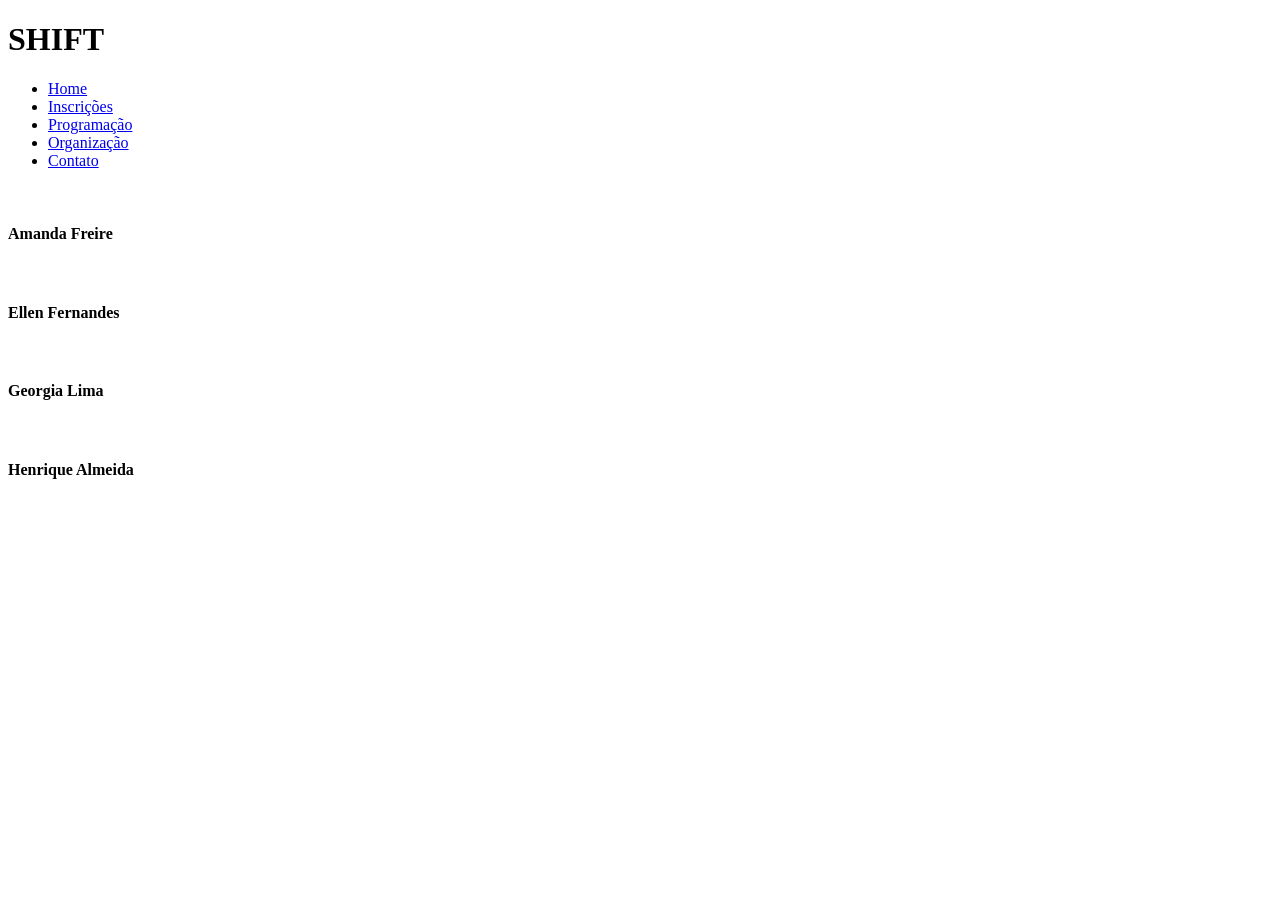
==== palestrantes.html @ 4b57b9d8 "add palestrantes.html" ====
<!DOCTYPE html>
<html lang="pt-BR">
<head>
    <meta charset="UTF-8">
    <meta name="viewport" content="width=device-width, initial-scale=1.0">
    <link rel="stylesheet" href="main.css">
    <title>Palestrantes</title>
</head>
<body>

<header>
    <h1>SHIFT</h1>

    <nav>
        <ul>
            <li><a href="index.html">Home</a></li>
            <li><a href="inscricoes.html">Inscrições</a></li>
            <li><a href="programacao.html">Programação</a></li>
            <li><a href="organizacao.html">Organização</a></li>
            <li><a href="contato.html">Contato</a></li>
        </ul>
    </nav>
</header>

<main class="pagina palestrantes-grid">

    <div class="Palestrantes">
        <img src="imagens/amanda.jpg" alt="">
        <h4>Amanda Freire</h4>
    </div>

    <div class="Palestrantes">
        <img src="imagens/ellen.jpg" alt="">
        <h4>Ellen Fernandes</h4>
    </div>

    <div class="Palestrantes">
        <img src="imagens/georgia.jpg" alt="">
        <h4>Georgia Lima</h4>
    </div>

    <div class="Palestrantes">
        <img src="imagens/henrique.jpg" alt="">
        <h4>Henrique Almeida</h4>
    </div>

</main>

</body>
</html>
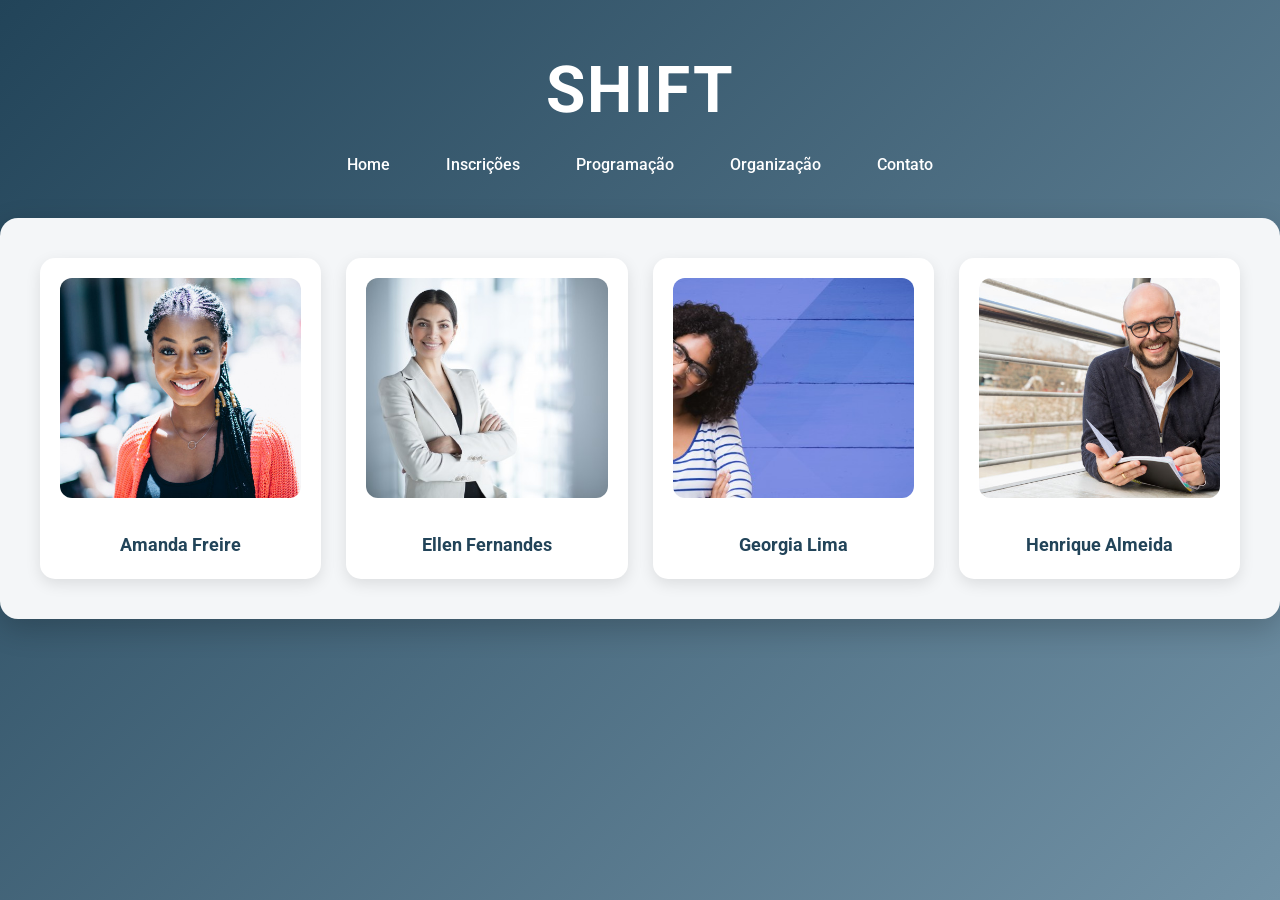
==== commit 1bc15bfc: "Update final in SHIFT" ====
--- a/palestrantes.html
+++ b/palestrantes.html
@@ -25,22 +25,22 @@
 <main class="pagina palestrantes-grid">
 
     <div class="Palestrantes">
-        <img src="imagens/amanda.jpg" alt="">
+        <img src="imgs/amanda.jpg" alt="">
         <h4>Amanda Freire</h4>
     </div>
 
     <div class="Palestrantes">
-        <img src="imagens/ellen.jpg" alt="">
+        <img src="imgs/ellen.jpg" alt="">
         <h4>Ellen Fernandes</h4>
     </div>
 
     <div class="Palestrantes">
-        <img src="imagens/georgia.jpg" alt="">
+        <img src="imgs/georgia.jpg" alt="Georgia Lima" class="georgia-img">
         <h4>Georgia Lima</h4>
     </div>
 
     <div class="Palestrantes">
-        <img src="imagens/henrique.jpg" alt="">
+        <img src="imgs/henrique.jpg" alt="">
         <h4>Henrique Almeida</h4>
     </div>
 
--- a/main.css
+++ b/main.css
@@ -0,0 +1,292 @@
+@import url('https://fonts.googleapis.com/css2?family=Roboto:wght@300;400;500;700&display=swap');
+
+* {
+    margin: 0;
+    padding: 0;
+    box-sizing: border-box;
+}
+
+body {
+    min-height: 100vh;
+    background: linear-gradient(135deg, #224459, #7292A6);
+    font-family: 'Roboto', sans-serif;
+    color: white;
+    line-height: 1.6;
+}
+
+.container {
+    width: 100%;
+    max-width: 1200px;
+    margin: auto;
+    padding: 20px;
+}
+
+header {
+    text-align: center;
+    padding: 40px 20px;
+}
+
+header h1 {
+    font-size: 4rem;
+    margin-bottom: 10px;
+    letter-spacing: 2px;
+}
+
+header h2 {
+    font-size: 1.2rem;
+    font-weight: 300;
+    margin-bottom: 30px;
+}
+
+nav ul {
+    list-style: none;
+    display: flex;
+    justify-content: center;
+    align-items: center;
+    gap: 20px;
+    flex-wrap: wrap;
+}
+
+nav li {
+    list-style: none;
+}
+
+nav a {
+    color: white;
+    text-decoration: none;
+    font-weight: 500;
+    padding: 10px 18px;
+    border-radius: 8px;
+    transition: 0.3s ease;
+}
+
+nav a:hover {
+    background-color: rgba(255, 255, 255, 0.15);
+    transform: translateY(-2px);
+}
+
+.pagina {
+    background-color: #f4f6f8;
+    color: #1e1e1e;
+    padding: 40px;
+    border-radius: 18px;
+    box-shadow: 0 10px 30px rgba(0, 0, 0, 0.2);
+    margin-bottom: 40px;
+}
+
+.pagina h3 {
+    text-align: center;
+    font-size: 2rem;
+    margin-bottom: 30px;
+    color: #224459;
+}
+
+.pagina h4 {
+    text-align: center;
+    margin-top: 10px;
+    font-size: 1.1rem;
+}
+
+.pagina p {
+    margin-bottom: 15px;
+    text-align: center;
+}
+
+button {
+    width: 100%;
+    background-color: #2980B9;
+    color: white;
+    border: none;
+    padding: 14px;
+    border-radius: 8px;
+    font-size: 1rem;
+    font-weight: bold;
+    cursor: pointer;
+    transition: 0.3s ease;
+}
+
+button:hover {
+    background-color: #1f6694;
+    transform: scale(1.02);
+}
+
+form {
+    width: 100%;
+    max-width: 500px;
+    margin: auto;
+}
+
+input {
+    width: 100%;
+    padding: 14px;
+    margin-bottom: 18px;
+    border: 1px solid #ccc;
+    border-radius: 8px;
+    font-size: 1rem;
+    outline: none;
+    transition: 0.3s ease;
+}
+
+input:focus {
+    border-color: #2980B9;
+    box-shadow: 0 0 5px rgba(41, 128, 185, 0.5);
+}
+
+.form-label {
+    text-align: center;
+    margin-bottom: 12px;
+    font-weight: bold;
+    color: #224459;
+}
+
+.radio-group {
+    display: flex;
+    justify-content: center;
+    gap: 30px;
+    margin-bottom: 25px;
+}
+
+.radio-option {
+    display: flex;
+    align-items: center;
+    gap: 8px;
+}
+
+.radio-option input {
+    width: auto;
+    margin: 0;
+}
+
+.programacao {
+    display: flex;
+    flex-direction: column;
+    align-items: center;
+    justify-content: center;
+    text-align: center;
+}
+
+.programacao table {
+    width: 100%;
+    max-width: 700px;
+    margin-left: auto;
+    margin-right: auto;
+}
+
+table {
+    width: 100%;
+    border-collapse: collapse;
+    overflow: hidden;
+    border-radius: 10px;
+    margin-bottom: 30px;
+}
+
+th {
+    background-color: #2980B9;
+    color: white;
+    padding: 15px;
+    font-size: 1rem;
+    text-align: center;
+}
+
+td {
+    background-color: white;
+    padding: 15px;
+    text-align: center;
+    border-bottom: 1px solid #ddd;
+}
+
+tr:hover td {
+    background-color: #f0f8ff;
+}
+
+.hora {
+    color: #2980B9;
+    font-weight: bold;
+}
+
+.palestrantes-grid {
+    display: grid;
+    grid-template-columns: repeat(auto-fit, minmax(250px, 1fr));
+    gap: 25px;
+}
+
+.Palestrantes {
+    background-color: white;
+    padding: 20px;
+    border-radius: 15px;
+    text-align: center;
+    box-shadow: 0 5px 15px rgba(0, 0, 0, 0.1);
+    transition: 0.3s ease;
+}
+
+.Palestrantes:hover {
+    transform: translateY(-5px);
+}
+
+.Palestrantes img {
+    width: 100%;
+    height: 220px;
+    object-fit: cover;
+    object-position: center top;
+    border-radius: 12px;
+    margin-bottom: 15px;
+}
+
+.georgia-img {
+    object-position: center 15%;
+}
+
+.Palestrantes h4 {
+    color: #224459;
+}
+
+footer {
+    text-align: center;
+    padding: 20px;
+    font-size: 0.9rem;
+    opacity: 0.8;
+}
+
+@media (max-width: 768px) {
+
+    header h1 {
+        font-size: 2.5rem;
+    }
+
+    header h2 {
+        font-size: 1rem;
+    }
+
+    nav ul {
+        flex-direction: column;
+        gap: 10px;
+    }
+
+    .pagina {
+        padding: 25px;
+    }
+
+    .radio-group {
+        flex-direction: column;
+        align-items: center;
+        gap: 15px;
+    }
+
+    table {
+        font-size: 0.9rem;
+    }
+
+    th,
+    td {
+        padding: 10px;
+    }
+    .Palestrantes img {
+    width: 100%;
+    max-height: 320px;
+    height: auto;
+    object-fit: contain;
+    border-radius: 12px;
+    margin-bottom: 15px;
+    background-color: white;
+
+}
